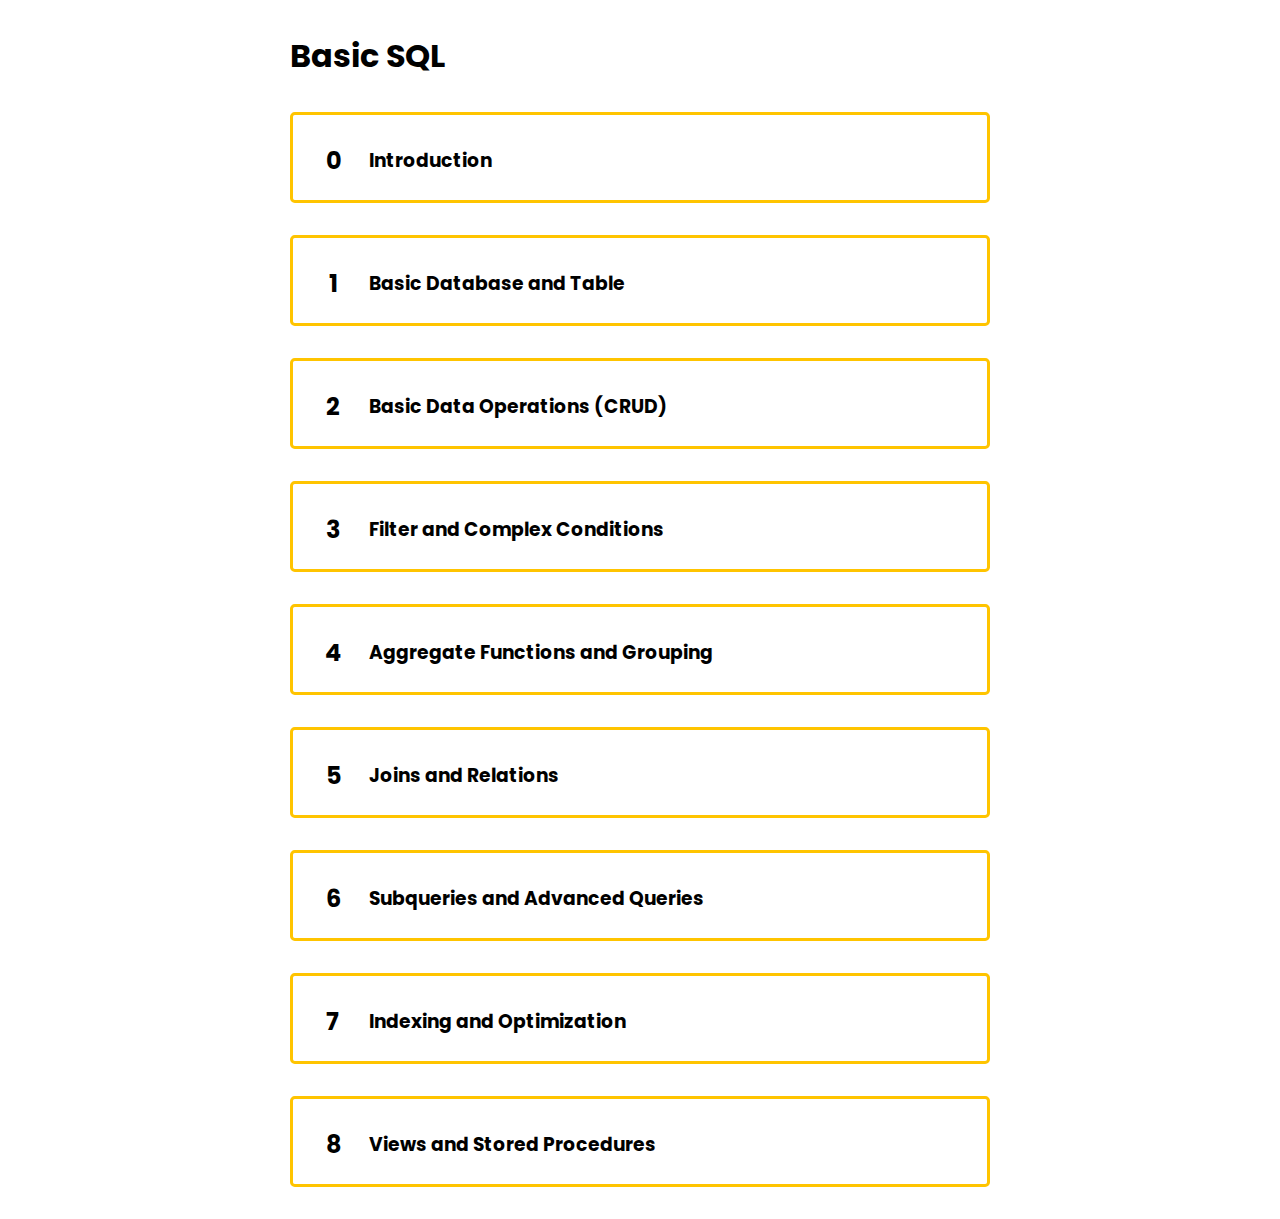
==== basic-sql/basic-sql.html @ 54609412 "add basic-sql" ====
<!DOCTYPE html>
<html lang="en">
  <head>
    <meta charset="UTF-8" />
    <meta http-equiv="X-UA-Compatible" content="IE=edge" />
    <meta name="viewport" content="width=device-width, initial-scale=1.0" />
    <title></title>
    <link rel="stylesheet" href="../style.css" />
    <link rel="stylesheet" href="https://cdnjs.cloudflare.com/ajax/libs/font-awesome/6.0.0/css/all.min.css">
    <script>
      function copyToClipboard(element) {
        const codeBlock = element.parentElement.querySelector('code');
        const text = codeBlock.textContent;
        navigator.clipboard.writeText(text).then(() => {
          element.innerHTML = '<i class="fas fa-check"></i>';
          element.classList.add('copied');
          setTimeout(() => {
            element.innerHTML = '<i class="far fa-copy"></i>';
            element.classList.remove('copied');
          }, 2000);
        });
      }
    </script>
  </head>
  <body>
  <div class="container">
    <h1>Basic SQL</h1>
    <div class="stack">
      <input type="checkbox" name="faq" id="faq0" />
      <label for="faq0">
        <h2>0</h2>
        <h3>Introduction</h3>
      </label>
      
      <div class="content">
        <br>
        <hr>
        <p class="desc">Create new database</p>
        <div class="code-background">
          <button class="copy-btn" onclick="copyToClipboard(this)"><i class="far fa-copy"></i></button>
          <pre><code>
<span class="purple">CREATE DATABASE</span> nama_database;
          </code></pre>
        </div>
      </div>
    </div>
    
    <div class="stack">
      <input type="checkbox" name="faq" id="faq1" />
      <label for="faq1">
        <h2>1</h2>
        <h3>Basic Database and Table</h3>
      </label>
      
      <div class="content">
        <br>
        <hr>
        <p class="desc">Create new database</p>
        <div class="code-background">
        <button class="copy-btn" onclick="copyToClipboard(this)"><i class="far fa-copy"></i></button>
        <pre><code>
<span class="purple">CREATE DATABASE</span> nama_database;
        </code></pre>
      
      </div>
      <p class="desc">Using database</p>
        <div class="code-background">
        <button class="copy-btn" onclick="copyToClipboard(this)"><i class="far fa-copy"></i></button>
        <pre><code>
<span class="purple">USE</span> nama_database;
        </code></pre>
      </div>
      <p class="desc">Create new table</p>
        <div class="code-background">
        <button class="copy-btn" onclick="copyToClipboard(this)"><i class="far fa-copy"></i></button>
        <pre><code>
<span class="purple">CREATE TABLE</span> products (
    id INT PRIMARY KEY AUTO_INCREMENT,
    name VARCHAR(100) NOT NULL,
    price DECIMAL(10,2),
    category VARCHAR(50),
    created_at TIMESTAMP DEFAULT CURRENT_TIMESTAMP
);
        </code></pre>
      </div>
      </div>
    </div>
    
    <div class="stack">
      <input type="checkbox" name="faq" id="faq2" />
      <label for="faq2">
        <h2>2</h2>
        <h3>Basic Data Operations (CRUD)</h3>
      </label>
      
      <div class="content">
        <br>
        <hr>
        <p class="desc">Add single record</p>
        <div class="code-background">
          <button class="copy-btn" onclick="copyToClipboard(this)"><i class="far fa-copy"></i></button>
          <pre><code>
INSERT INTO products (name, price, category) 
VALUES ('Laptop', 15000000, 'Electronics');
          </code></pre>
        </div>
        <p class="desc">Add multiple records</p>
        <div class="code-background">
          <button class="copy-btn" onclick="copyToClipboard(this)"><i class="far fa-copy"></i></button>
          <pre><code>
INSERT INTO products (name, price, category) VALUES 
    ('Mouse', 200000, 'Electronics'),
    ('Keyboard', 500000, 'Electronics');
          </code></pre>
        </div>
        <p class="desc">Read data with various conditions</p>
        <div class="code-background">
          <button class="copy-btn" onclick="copyToClipboard(this)"><i class="far fa-copy"></i></button>
          <pre><code>
SELECT * FROM products;  -- All columns
SELECT name, price FROM products;  -- Specific columns
SELECT DISTINCT category FROM products;  -- Unique values
          </code></pre>
        </div>
        <p class="desc">Update data</p>
        <div class="code-background">
          <button class="copy-btn" onclick="copyToClipboard(this)"><i class="far fa-copy"></i></button>
          <pre><code>
UPDATE products 
SET price = price * 1.1  -- Increase price by 10%
WHERE category = 'Electronics';
          </code></pre>
        </div>
        <p class="desc">Delete data</p>
        <div class="code-background">
          <button class="copy-btn" onclick="copyToClipboard(this)"><i class="far fa-copy"></i></button>
          <pre><code>
DELETE FROM products WHERE price < 100000;
          </code></pre>
        </div>
      </div>
    </div>
    
    <div class="stack">
      <input type="checkbox" name="faq" id="faq3" />
      <label for="faq3">
        <h2>3</h2>
        <h3>Filter and Complex Conditions</h3>
      </label>
      <div class="content">
        <br>
        <hr>
        <p class="desc">Using comparison operators</p>
        <div class="code-background">
          <button class="copy-btn" onclick="copyToClipboard(this)"><i class="far fa-copy"></i></button>
          <pre><code>
SELECT * FROM products 
WHERE price >= 1000000 AND price <= 5000000;
          </code></pre>
        </div>
        <p class="desc">BETWEEN for range</p>
        <div class="code-background">
          <button class="copy-btn" onclick="copyToClipboard(this)"><i class="far fa-copy"></i></button>
          <pre><code>
SELECT * FROM products 
WHERE price BETWEEN 1000000 AND 5000000;
          </code></pre>
        </div>
        <p class="desc">IN for multiple values</p>
        <div class="code-background">
          <button class="copy-btn" onclick="copyToClipboard(this)"><i class="far fa-copy"></i></button>
          <pre><code>
SELECT * FROM products 
WHERE category IN ('Electronics', 'Furniture');
          </code></pre>
        </div>
        <p class="desc">LIKE for pattern matching</p>
        <div class="code-background">
          <button class="copy-btn" onclick="copyToClipboard(this)"><i class="far fa-copy"></i></button>
          <pre><code>
SELECT * FROM products 
WHERE name LIKE '%phone%';  -- Search for names with 'phone'
WHERE name LIKE '_ouse';    -- Search for words ending with 'ouse'
          </code></pre>
        </div>
      </div>
    </div>

    <div class="stack">
      <input type="checkbox" name="faq" id="faq4" />
      <label for="faq4">
        <h2>4</h2>
        <h3>Aggregate Functions and Grouping</h3>
      </label>
      
      <div class="content">
        <br>
        <hr>
        <p class="desc">Basic aggregate functions</p>
        <div class="code-background">
          <button class="copy-btn" onclick="copyToClipboard(this)"><i class="far fa-copy"></i></button>
          <pre><code>
SELECT 
    COUNT(*) as total_products,
    AVG(price) as average_price,
    MIN(price) as lowest_price,
    MAX(price) as highest_price,
    SUM(price) as total_value
FROM products;
          </code></pre>
        </div>
        <p class="desc">Grouping with conditions</p>
        <div class="code-background">
          <button class="copy-btn" onclick="copyToClipboard(this)"><i class="far fa-copy"></i></button>
          <pre><code>
SELECT 
    category,
    COUNT(*) as number_of_products,
    AVG(price) as average_price
FROM products
GROUP BY category
HAVING COUNT(*) > 5;  -- Filter after grouping
          </code></pre>
        </div>
      </div>

    </div>
    <div class="stack">
      <input type="checkbox" name="faq" id="faq5" />
      <label for="faq5">
        <h2>5</h2>
        <h3>Joins and Relations</h3>
      </label>
      
      <div class="content">
        <br>
        <hr>
        <p class="desc">Inner Join</p>
        <div class="code-background">
          <button class="copy-btn" onclick="copyToClipboard(this)"><i class="far fa-copy"></i></button>
          <pre><code>
SELECT 
    p.name,
    c.category_name,
    p.price
FROM products p
INNER JOIN categories c ON p.category_id = c.id;
          </code></pre>
        </div>
        <p class="desc">Left Join</p>
        <div class="code-background">
          <button class="copy-btn" onclick="copyToClipboard(this)"><i class="far fa-copy"></i></button>
          <pre><code>
SELECT 
    p.name,
    c.category_name,
    p.price
FROM products p
LEFT JOIN categories c ON p.category_id = c.id;
          </code></pre>
        </div>
        <p class="desc">Right Join</p>
        <div class="code-background">
          <button class="copy-btn" onclick="copyToClipboard(this)"><i class="far fa-copy"></i></button>
          <pre><code>
SELECT 
    p.name,
    c.category_name,
    p.price
FROM products p
RIGHT JOIN categories c ON p.category_id = c.id;
          </code></pre>
        </div>
        <p class="desc">Grouping with conditions</p>
        <div class="code-background">
          <button class="copy-btn" onclick="copyToClipboard(this)"><i class="far fa-copy"></i></button>
          <pre><code>
SELECT 
    category,
    COUNT(*) as number_of_products,
    AVG(price) as average_price
FROM products
GROUP BY category
HAVING COUNT(*) > 5;  -- Filter after grouping
          </code></pre>
        </div>
      </div>

    </div>

    <div class="stack">
      <input type="checkbox" name="faq" id="faq6" />
      <label for="faq6">
        <h2>6</h2>
        <h3>Subqueries and Advanced Queries</h3>
      </label>
      
      <div class="content">
        <br>
        <hr>
        <p class="desc">Subquery in SELECT</p>
        <div class="code-background">
          <button class="copy-btn" onclick="copyToClipboard(this)"><i class="far fa-copy"></i></button>
          <pre><code>
SELECT name, price,
    (SELECT AVG(price) FROM products) as average_price
FROM products;
          </code></pre>
        </div>
        <p class="desc">Subquery with WHERE</p>
        <div class="code-background">
          <button class="copy-btn" onclick="copyToClipboard(this)"><i class="far fa-copy"></i></button>
          <pre><code>
SELECT * FROM products 
WHERE price > (
    SELECT AVG(price) FROM products
);
          </code></pre>
        </div>
        <p class="desc">Subquery in FROM</p>
        <div class="code-background">
          <button class="copy-btn" onclick="copyToClipboard(this)"><i class="far fa-copy"></i></button>
          <pre><code>
SELECT category, avg_price
FROM (
    SELECT category, AVG(price) as avg_price
    FROM products
    GROUP BY category
) as category_stats
WHERE avg_price > 1000000;
          </code></pre>
        </div>
      </div>

    </div>

    <div class="stack">
      <input type="checkbox" name="faq" id="faq7" />
      <label for="faq7">
        <h2>7</h2>
        <h3>Indexing and Optimization</h3>
      </label>
      
      <div class="content">
        <br>
        <hr>
        <p class="desc">Create index for query optimization</p>
        <div class="code-background">
          <button class="copy-btn" onclick="copyToClipboard(this)"><i class="far fa-copy"></i></button>
          <pre><code>
CREATE INDEX idx_category ON products(category);
CREATE INDEX idx_price ON products(price);
          </code></pre>
        </div>
        <p class="desc">Composite index for multiple columns</p>
        <div class="code-background">
          <button class="copy-btn" onclick="copyToClipboard(this)"><i class="far fa-copy"></i></button>
          <pre><code>
CREATE INDEX idx_cat_price ON products(category, price);
          </code></pre>
        </div>
        <p class="desc">Delete index</p>
        <div class="code-background">
          <button class="copy-btn" onclick="copyToClipboard(this)"><i class="far fa-copy"></i></button>
          <pre><code>
DROP INDEX idx_category ON products;
          </code></pre>
        </div>
      </div>
    </div>
    
    <div class="stack">
      <input type="checkbox" name="faq" id="faq8" />
      <label for="faq8">
        <h2>8</h2>
        <h3>Views and Stored Procedures</h3>
      </label>
      
      <div class="content">
        <br>
        <hr>
        <p class="desc">Create view</p>
        <div class="code-background">
          <button class="copy-btn" onclick="copyToClipboard(this)"><i class="far fa-copy"></i></button>
          <pre><code>
CREATE VIEW expensive_products AS
SELECT * FROM products
WHERE price > 5000000;
          </code></pre>
        </div>
        <p class="desc">Create stored procedure</p>
        <div class="code-background">
          <button class="copy-btn" onclick="copyToClipboard(this)"><i class="far fa-copy"></i></button>
          <pre><code>
DELIMITER //
CREATE PROCEDURE update_prices(
    IN category_name VARCHAR(50),
    IN increase_percentage INT
)
BEGIN
    UPDATE products
    SET price = price * (1 + increase_percentage / 100)
    WHERE category = category_name;
END//
          </code></pre>
        </div>
      </div>
    </div>
  </div>
  </body>
</html>
---- style.css ----
@import url("https://fonts.googleapis.com/css2?family=Poppins&display=swap");

* {
  color: white;
  box-sizing: border-box;
  padding: 0;
  margin: 0;
  font-family: "poppins";
}

p {
  color: #000000;
  font-size: 1.2rem;
  line-height: 1.5rem;

}



.desc {
  color: #000000;
  font-size: 1rem;
  line-height: 1.5rem;
  margin-bottom: 1rem;
}
h1, h2, h3, h4 {
  color: #000000;
}

/* pre {
  color: #000000;
} */
.code-background {
  background-color: #000000;
  padding: 10px;
  border-radius: 0.3rem;
  position: relative;
}

.copy-btn {
  position: absolute;
  top: 10px;
  right: 10px;
  background: #000000;
  border: none;
  border-radius: 4px;
  padding: 8px;
  cursor: pointer;
  font-size: 14px;
  transition: all 0.2s;
  width: 32px;
  height: 32px;
  display: flex;
  align-items: center;
  justify-content: center;
  color: #000000;
  
}

.copy-btn:hover {
  background: #000000;
  transform: scale(1.1);
}

.copy-btn.copied {
  background: #4CAF50;
  color: white;
}

.copy-btn i {
  font-size: 16px;
}

pre {
  color: #ffffff;
  font-family: 'Fira Code', monospace;
  font-weight:  500;
  font-style: bold;
}

code {
  color: #ffffff;
  font-family: 'Fira Code', monospace;
  font-weight: 500;
  font-style: bold;
}
.purple {
  color: #ff00c8;
  font-family: 'Fira Code', monospace;
  font-weight: 500;
  font-style: bold;
}
body {
  display: flex;
  justify-content: center;
  align-items: center;
  min-height: 100vh;
  background: rgb(255, 255, 255);
}

.container {
  display: flex;
  flex-direction: column;
  gap: 2rem;
  max-width: 1080px;
  margin: 2rem 0;
}

.container img {
  margin: auto;
  display: block;
  width: 350px;
}

.container .stack {
  background: #ffffff;
  padding: 0 20px 20px;
  border-radius: 0.3rem;
  border-style: solid;
  border-color: #ffc400;
  /* box-shadow: 2px 2px 12px 0 #ffcd42,
    -2px -2px 12px 0 #ffcd42; */
  position: relative;
}

.stack label {
  display: flex;
  gap: 1rem;
  align-items: center;
}

.stack label h2 {
  width: 40px;
  height: 40px;
  background: white;
  color: black;
  border-radius: 0.3rem;
  display: flex;
  justify-content: center;
  align-items: center;
}

.stack label::after {
  content: "+";
  position: absolute;
  right: 20px;
  font-size: 2rem;
}

.stack:hover label::after {
  color: black;
  transition: 0.5s;
}

.stack input:checked ~ label::after {
  transform: rotate(135deg);
}

.content {
  max-height: 0;
  overflow: hidden;
  transition: 0.5s;
}

.stack input {
  appearance: none;
}

.stack input:checked ~ .content {
  /* max-height: 100vh; */
  max-height: 3000px;
}

.content p,
.content ul {
  padding-top: 20px;
}

.tab {
  display: inline-block;
  margin-left: 2em;
}
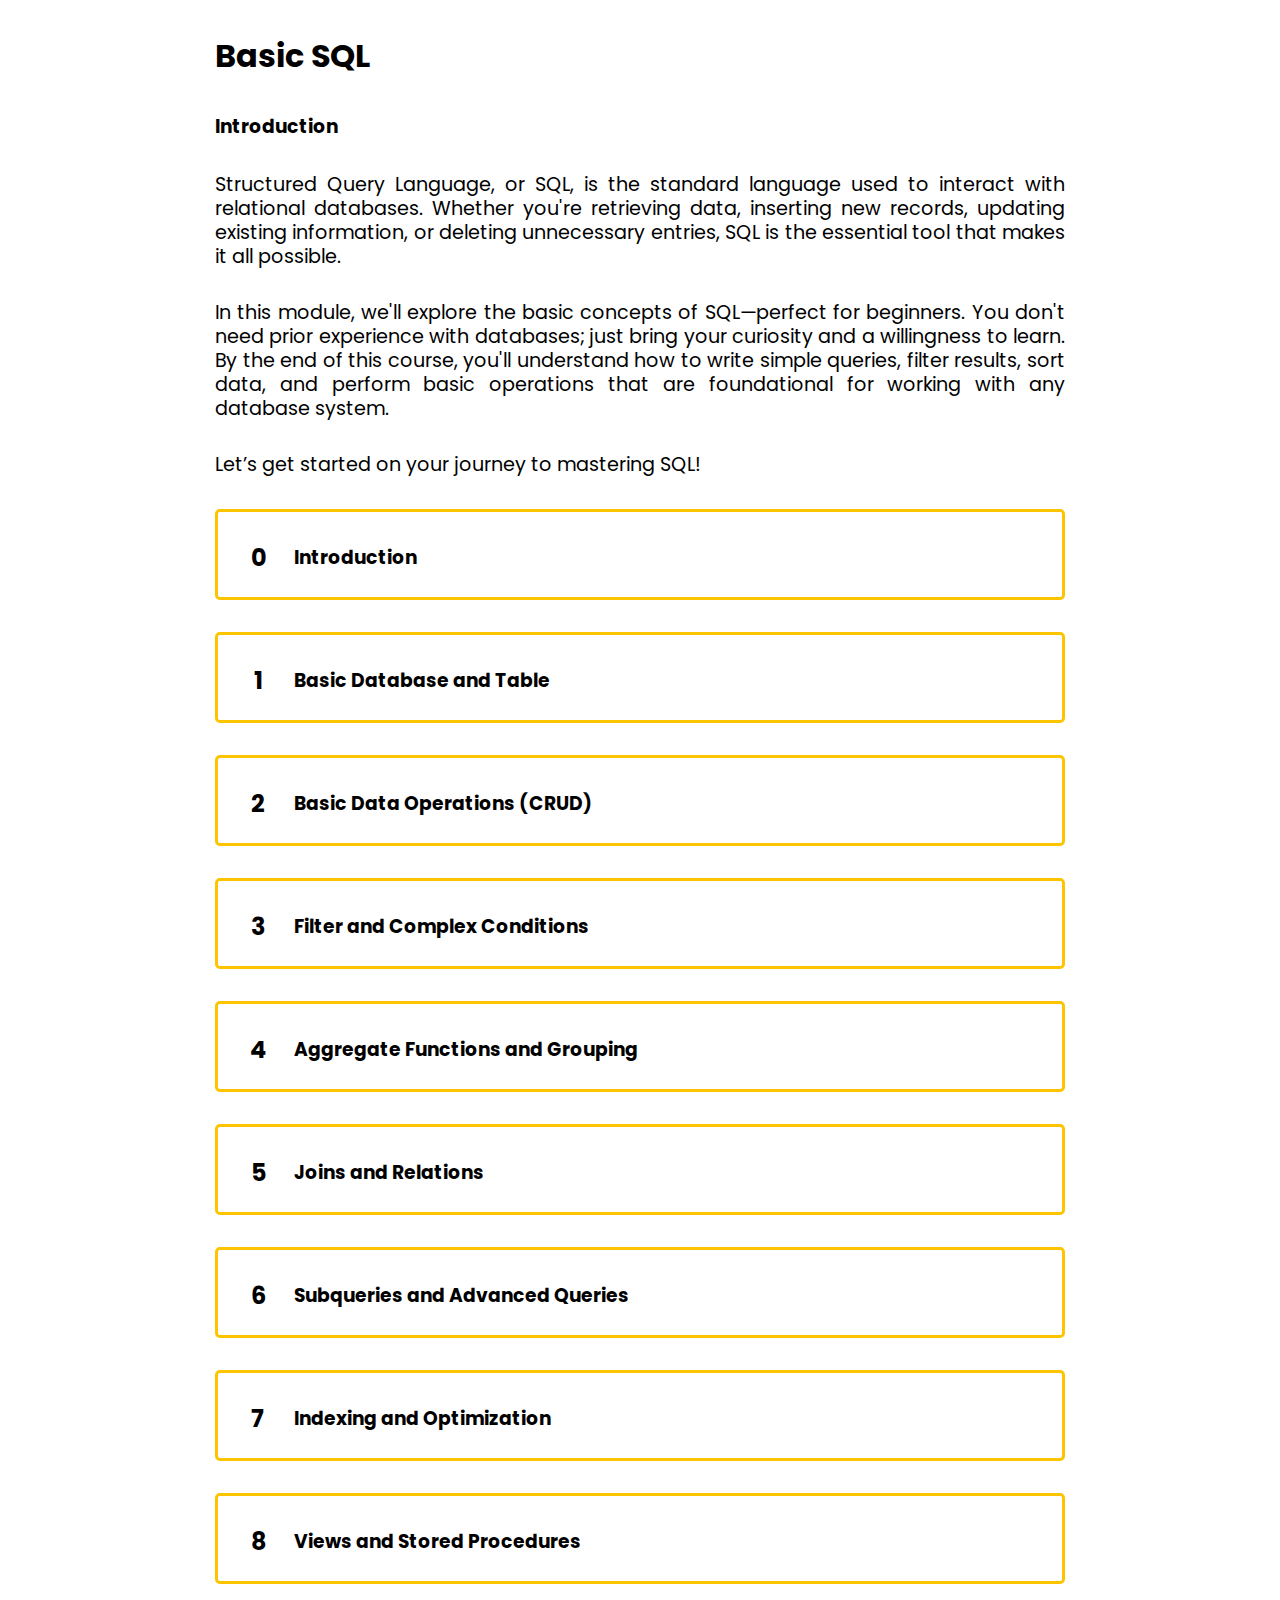
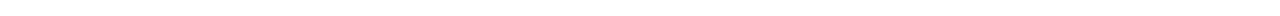
==== commit c76d85e6: "add introduction" ====
--- a/basic-sql/basic-sql.html
+++ b/basic-sql/basic-sql.html
@@ -25,6 +25,12 @@
   <body>
   <div class="container">
     <h1>Basic SQL</h1>
+    <h3>Introduction</h3>
+    <p style="text-align: justify;">Structured Query Language, or SQL, is the standard language used to interact with relational databases. 
+      Whether you're retrieving data, inserting new records, updating existing information, or deleting unnecessary entries, SQL is the essential tool that makes it all possible.</p>
+<p style="text-align: justify;">In this module, we'll explore the basic concepts of SQL—perfect for beginners. 
+You don't need prior experience with databases; just bring your curiosity and a willingness to learn. By the end of this course, you'll understand how to write simple queries, filter results, sort data, and perform basic operations that are foundational for working with any database system.</p>
+<p style="text-align: justify;">Let’s get started on your journey to mastering SQL!</p>
     <div class="stack">
       <input type="checkbox" name="faq" id="faq0" />
       <label for="faq0">
--- a/style.css
+++ b/style.css
@@ -102,7 +102,7 @@
   display: flex;
   flex-direction: column;
   gap: 2rem;
-  max-width: 1080px;
+  max-width: 850px;
   margin: 2rem 0;
 }
 
